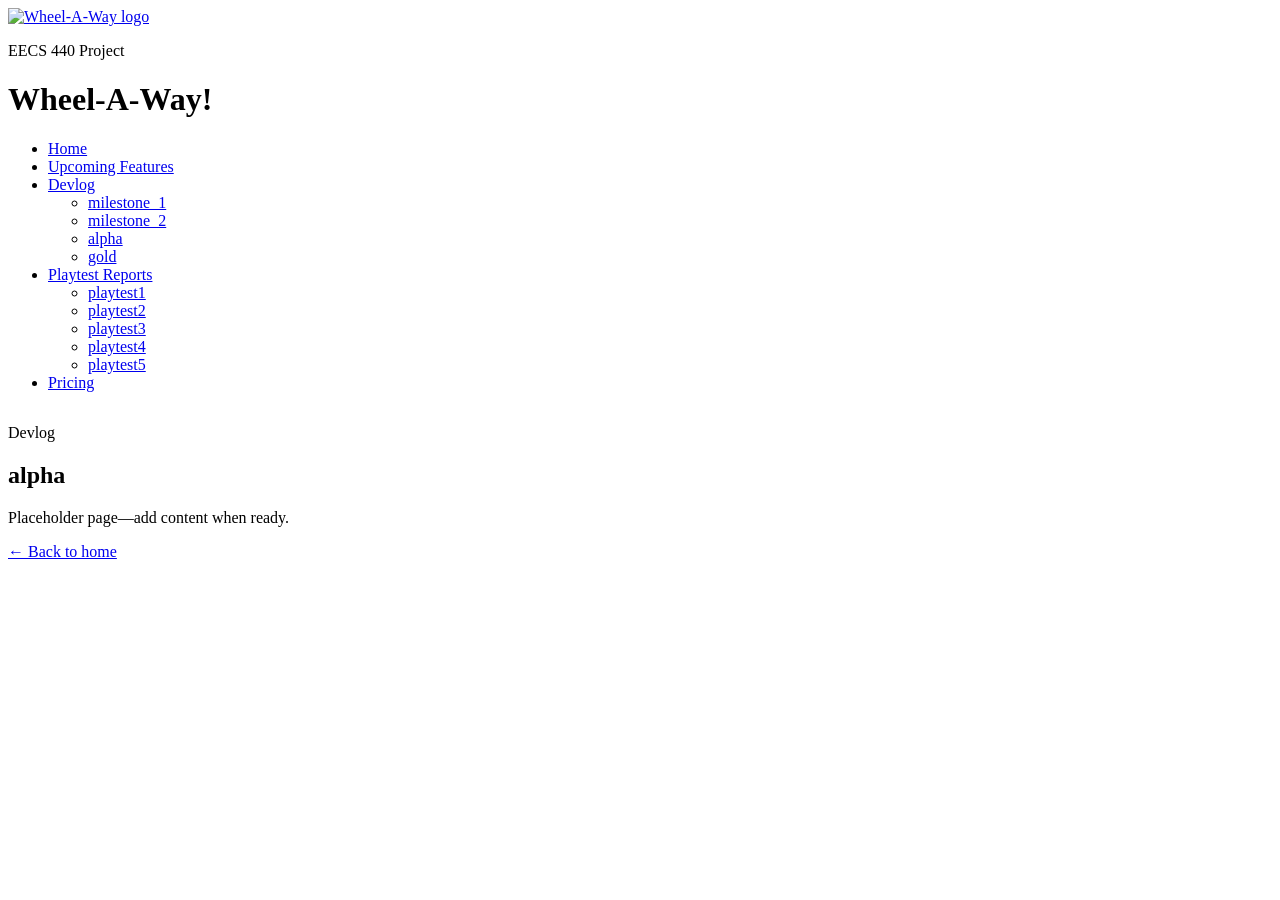
==== alpha.html @ 110aaa4e "small changes to nav bar" ====
<!DOCTYPE html>
<html lang="en">
  <head>
    <meta charset="UTF-8" />
    <meta name="viewport" content="width=device-width, initial-scale=1.0" />
    <title>alpha | Wheel-A-Way!</title>
    <link rel="stylesheet" href="styles.css" />
    <link rel="preconnect" href="https://fonts.googleapis.com" />
    <link rel="preconnect" href="https://fonts.gstatic.com" crossorigin />
    <link
      href="https://fonts.googleapis.com/css2?family=Inter:wght@400;500;600;700;800&display=swap"
      rel="stylesheet"
    />
    <link rel="stylesheet" href="styles.css" />
  </head>

  <body>
    <div class="background-blur bg-1"></div>
    <div class="background-blur bg-2"></div>

    <header class="glass site-header">
      <div class="logo-wrap">
        <div class="brand-row">
          <a href="index.html">
            <img class="site-logo" src="assets/wheelie-transparent.png" alt="Wheel-A-Way logo" />
          </a>
          <div class="brand-text">
            <p class="eyebrow">EECS 440 Project</p>
            <h1>Wheel-A-Way!</h1>
          </div>
        </div>
      </div>
      <nav aria-label="Main navigation">
        <ul class="nav-list">
          <li><a href="index.html">Home</a></li>
          <li><a href="#upcoming-features">Upcoming Features</a></li>
          <li class="nav-item-dropdown">
            <a href="#devlog" aria-haspopup="true">Devlog</a>
            <ul class="dropdown-menu" aria-label="Devlog milestones">
              <li><a href="milestone_1.html">milestone_1</a></li>
              <li><a href="milestone_2.html">milestone_2</a></li>
              <li><a href="alpha.html">alpha</a></li>
              <li><a href="gold.html">gold</a></li>
            </ul>
          </li>
          <li class="nav-item-dropdown">
            <a href="#playtest-reports" aria-haspopup="true">Playtest Reports</a>
            <ul class="dropdown-menu" aria-label="Playtest report pages">
              <li><a href="playtest1.html">playtest1</a></li>
              <li><a href="playtest2.html">playtest2</a></li>
              <li><a href="playtest3.html">playtest3</a></li>
              <li><a href="playtest4.html">playtest4</a></li>
              <li><a href="playtest5.html">playtest5</a></li>
            </ul>
          </li>
          <li><a href="pricing.html">Pricing</a></li>
        </ul>
      </nav>
    </header>

    <main class="layout" style="margin-top: 2rem">
      <section class="glass section">
        <p class="eyebrow">Devlog</p>
        <h1>alpha</h1>
        <p class="section-intro">Placeholder page—add content when ready.</p>
        <p><a href="index.html#devlog">← Back to home</a></p>
      </section>
    </main>
  </body>
</html>
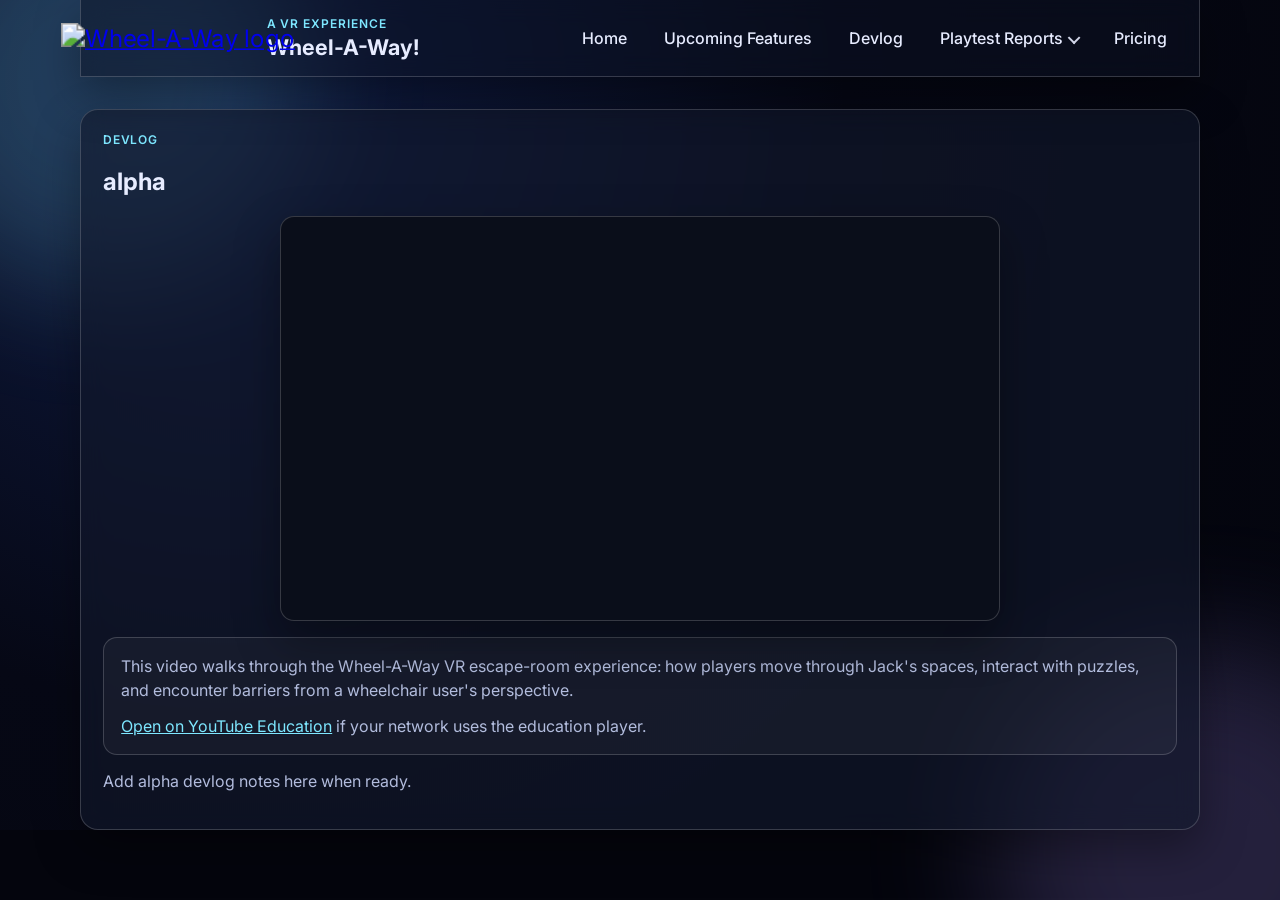
==== commit baeae090: "Big changes all around Updated website to have pretty good information.  Remaining ToDo:  New Screen" ====
--- a/alpha.html
+++ b/alpha.html
@@ -8,7 +8,7 @@
     <link rel="preconnect" href="https://fonts.googleapis.com" />
     <link rel="preconnect" href="https://fonts.gstatic.com" crossorigin />
     <link
-      href="https://fonts.googleapis.com/css2?family=Inter:wght@400;500;600;700;800&display=swap"
+      href="https://fonts.googleapis.com/css2?family=Damion&family=Inter:wght@400;500;600;700;800&display=swap"
       rel="stylesheet"
     />
     <link rel="stylesheet" href="styles.css" />
@@ -25,7 +25,7 @@
             <img class="site-logo" src="assets/wheelie-transparent.png" alt="Wheel-A-Way logo" />
           </a>
           <div class="brand-text">
-            <p class="eyebrow">EECS 440 Project</p>
+            <p class="eyebrow">A VR Experience</p>
             <h1>Wheel-A-Way!</h1>
           </div>
         </div>
@@ -33,24 +33,16 @@
       <nav aria-label="Main navigation">
         <ul class="nav-list">
           <li><a href="index.html">Home</a></li>
-          <li><a href="#upcoming-features">Upcoming Features</a></li>
+          <li><a href="upcoming_features.html">Upcoming Features</a></li>
+          <li><a href="devlog.html">Devlog</a></li>
           <li class="nav-item-dropdown">
-            <a href="#devlog" aria-haspopup="true">Devlog</a>
-            <ul class="dropdown-menu" aria-label="Devlog milestones">
-              <li><a href="milestone_1.html">milestone_1</a></li>
-              <li><a href="milestone_2.html">milestone_2</a></li>
-              <li><a href="alpha.html">alpha</a></li>
-              <li><a href="gold.html">gold</a></li>
-            </ul>
-          </li>
-          <li class="nav-item-dropdown">
-            <a href="#playtest-reports" aria-haspopup="true">Playtest Reports</a>
+            <a href="playtest1.html" aria-haspopup="true">Playtest Reports</a>
             <ul class="dropdown-menu" aria-label="Playtest report pages">
               <li><a href="playtest1.html">playtest1</a></li>
               <li><a href="playtest2.html">playtest2</a></li>
-              <li><a href="playtest3.html">playtest3</a></li>
+              <!-- <li><a href="playtest3.html">playtest3</a></li>
               <li><a href="playtest4.html">playtest4</a></li>
-              <li><a href="playtest5.html">playtest5</a></li>
+              <li><a href="playtest5.html">playtest5</a></li> -->
             </ul>
           </li>
           <li><a href="pricing.html">Pricing</a></li>
@@ -62,8 +54,24 @@
       <section class="glass section">
         <p class="eyebrow">Devlog</p>
         <h1>alpha</h1>
-        <p class="section-intro">Placeholder page—add content when ready.</p>
-        <p><a href="index.html#devlog">← Back to home</a></p>
+        <div class="video-embed-wrap">
+          <iframe
+            title="Wheel-A-Way project video"
+            src="https://www.youtube.com/embed/TqfIcUCK7Ow"
+            allow="accelerometer; autoplay; clipboard-write; encrypted-media; gyroscope; picture-in-picture; web-share"
+            allowfullscreen
+          ></iframe>
+        </div>
+        <div class="video-description">
+          <p>
+            This video walks through the Wheel-A-Way VR escape-room experience: how players move through Jack's spaces, interact with puzzles, and encounter barriers from a
+            wheelchair user's perspective.
+          </p>
+          <p>
+            <a href="https://www.youtubeeducation.com/watch?v=TqfIcUCK7Ow">Open on YouTube Education</a> if your network uses the education player.
+          </p>
+        </div>
+        <p class="section-intro" style="margin-top: 1rem">Add alpha devlog notes here when ready.</p>
       </section>
     </main>
   </body>
--- a/styles.css
+++ b/styles.css
@@ -0,0 +1,1234 @@
+.damion-regular {
+  font-family: "Damion", cursive;
+  font-weight: 400;
+  font-style: normal;
+}
+
+/* Matches .eyebrow / "A VR Experience" accent */
+.title-accent-way {
+  color: var(--accent);
+}
+
+:root {
+  --bg: #060815;
+  --panel: rgba(18, 25, 45, 0.62);
+  --panel-border: rgba(255, 255, 255, 0.18);
+  --text: #e7ecff;
+  --muted: #b2bcdd;
+  --accent: #7ee7ff;
+  --accent-2: #a78bfa;
+  --shadow: 0 18px 45px rgba(0, 0, 0, 0.35);
+}
+
+
+* {
+  box-sizing: border-box;
+}
+
+html,
+body {
+  margin: 0;
+  min-height: 100%;
+  background-color: #04050d;
+}
+
+html {
+  scrollbar-width: none;
+  -ms-overflow-style: none;
+}
+
+html::-webkit-scrollbar,
+body::-webkit-scrollbar {
+  width: 0;
+  height: 0;
+  display: none;
+}
+
+body {
+  position: relative;
+  font-family: "Inter", sans-serif;
+  color: var(--text);
+  background: radial-gradient(circle at 18% 12%, #101d46 0%, #060815 48%, #04050d 100%);
+  overflow-x: hidden;
+}
+
+main a {
+  color: var(--accent);
+}
+
+.background-blur {
+  position: fixed;
+  width: 26rem;
+  height: 26rem;
+  border-radius: 50%;
+  filter: blur(60px);
+  z-index: 0;
+  pointer-events: none;
+}
+
+.bg-1 {
+  background: rgba(126, 231, 255, 0.18);
+  top: -8rem;
+  left: -7rem;
+}
+
+.bg-2 {
+  background: rgba(167, 139, 250, 0.2);
+  bottom: -10rem;
+  right: -8rem;
+}
+
+.layout,
+.site-header,
+.site-footer {
+  position: relative;
+  z-index: 1;
+}
+
+.layout {
+  width: min(1120px, 92vw);
+  margin: 0 auto 4rem;
+  display: grid;
+  gap: 1.2rem;
+}
+
+.glass {
+  background: var(--panel);
+  border: 1px solid var(--panel-border);
+  backdrop-filter: blur(12px);
+  -webkit-backdrop-filter: blur(12px);
+  border-radius: 18px;
+  box-shadow: var(--shadow);
+}
+
+.site-header {
+  width: min(1120px, 92vw);
+  margin: 0 auto;
+  padding: 1rem 1.2rem;
+  display: flex;
+  justify-content: space-between;
+  align-items: center;
+  gap: 1rem;
+  position: sticky;
+  top: 0;
+  z-index: 10;
+  border-top: 0;
+  border-top-left-radius: 0;
+  border-top-right-radius: 0;
+  border-bottom-left-radius: 0;
+  border-bottom-right-radius: 0;
+  background: rgba(12, 18, 36, 0.52);
+}
+
+.logo-wrap h1 {
+  margin: 0.2rem 0 0;
+  font-size: clamp(0.95rem, 1.85vw, 1.35rem);
+}
+
+.brand-row {
+  display: flex;
+  align-items: center;
+  gap: 0.65rem;
+}
+
+.site-logo {
+  width: 86px;
+  height: 86px;
+  padding: 0;
+  object-fit: contain;
+  background: transparent;
+  /* border-radius: 50%;
+  border: 3px solid #ffffff; /* This creates a white ring */
+  /*box-shadow: 0 8px 20px rgba(0, 0, 0, 0.22); */
+  flex-shrink: 0;
+  transform: scale(1.5);
+  transform-origin: center;
+}
+
+.eyebrow {
+  margin: 0;
+  letter-spacing: 0.08em;
+  text-transform: uppercase;
+  color: var(--accent);
+  font-weight: 600;
+  font-size: 0.75rem;
+}
+
+.nav-list {
+  list-style: none;
+  margin: 0;
+  padding: 0;
+  display: flex;
+  flex-wrap: wrap;
+  gap: 0.75rem;
+}
+
+.nav-list a {
+  display: inline-block;
+  text-decoration: none;
+  color: var(--text);
+  font-weight: 500;
+  padding: 0.4rem 0.72rem;
+  border-radius: 999px;
+  border: 1px solid transparent;
+}
+
+.nav-list a:hover {
+  border-color: var(--panel-border);
+  background: rgba(255, 255, 255, 0.08);
+}
+
+.nav-item-dropdown {
+  position: relative;
+}
+
+.nav-item-dropdown > a {
+  display: inline-flex;
+  align-items: center;
+  gap: 0.35rem;
+}
+
+.nav-item-dropdown > a::after {
+  content: "";
+  width: 0.42rem;
+  height: 0.42rem;
+  border-right: 2px solid currentColor;
+  border-bottom: 2px solid currentColor;
+  transform: rotate(45deg) translateY(-1px);
+  opacity: 0.9;
+  transition: transform 0.18s ease;
+}
+
+.dropdown-menu {
+  list-style: none;
+  margin: 0;
+  padding: 0.38rem;
+  position: absolute;
+  left: 0;
+  top: calc(100% + 0.28rem);
+  min-width: 170px;
+  border-radius: 12px;
+  border: 1px solid var(--panel-border);
+  background: rgba(10, 15, 32, 0.9);
+  backdrop-filter: blur(10px);
+  -webkit-backdrop-filter: blur(10px);
+  box-shadow: 0 14px 34px rgba(0, 0, 0, 0.4);
+  opacity: 0;
+  transform: translateY(6px);
+  pointer-events: none;
+  transition: opacity 0.16s ease, transform 0.16s ease;
+  z-index: 30;
+}
+
+.dropdown-menu a {
+  display: block;
+  padding: 0.42rem 0.56rem;
+  border-radius: 8px;
+  color: #dce5ff;
+  text-decoration: none;
+  font-size: 0.9rem;
+  font-weight: 500;
+}
+
+.dropdown-menu a:hover {
+  background: rgba(255, 255, 255, 0.08);
+  border-color: transparent;
+}
+
+.nav-item-dropdown:hover .dropdown-menu,
+.nav-item-dropdown:focus-within .dropdown-menu {
+  opacity: 1;
+  transform: translateY(0);
+  pointer-events: auto;
+}
+
+.nav-item-dropdown:hover > a::after,
+.nav-item-dropdown:focus-within > a::after {
+  transform: rotate(225deg) translateY(-1px);
+}
+
+/* This fills the gap between the nav item and the dropdown */
+.dropdown-menu::before {
+  content: "";
+  position: absolute;
+  top: -0.32rem; /* Slightly larger than your 0.28rem gap to ensure overlap */
+  left: 0;
+  width: 100%;
+  height: 0.32rem;
+  background: transparent; /* It's invisible but "catchable" by the mouse */
+}
+
+.section {
+  padding: 1.35rem;
+}
+
+.shots-section {
+  margin-top: 1.5rem;
+  margin-bottom: 4.75rem;
+  padding: 0;
+}
+
+.shots-section > h2 {
+  text-align: center;
+  padding: 0 min(1.35rem, 4vw);
+  margin-bottom: 0.85rem;
+}
+
+.devlog-section .section-intro {
+  margin-bottom: 0.25rem;
+}
+
+.timeline-wrap {
+  position: relative;
+  margin-top: 1.75rem;
+  padding: 0.25rem 0 0.5rem;
+}
+
+.timeline-wrap::before {
+  content: "";
+  position: absolute;
+  left: 50%;
+  top: 0;
+  bottom: 0;
+  width: 2px;
+  transform: translateX(-50%);
+  background: linear-gradient(
+    180deg,
+    rgba(126, 231, 255, 0.15),
+    rgba(167, 139, 250, 0.45),
+    rgba(126, 231, 255, 0.15)
+  );
+  border-radius: 999px;
+  pointer-events: none;
+}
+
+.timeline {
+  list-style: none;
+  margin: 0;
+  padding: 0;
+  display: flex;
+  flex-direction: column;
+  gap: 2.75rem;
+}
+
+.timeline-item {
+  position: relative;
+  display: block;
+  opacity: 0;
+  transform: translateY(40px);
+  transition: opacity 1s ease, transform 1s ease;
+}
+
+.timeline-item.is-visible {
+  opacity: 1;
+  transform: translateY(0);
+}
+
+.timeline-dot {
+  position: absolute;
+  left: 50%;
+  top: 50%;
+  width: 14px;
+  height: 14px;
+  border-radius: 50%;
+  transform: translate(-50%, -50%);
+  background: radial-gradient(circle at 30% 30%, #e8f7ff, var(--accent));
+  box-shadow: 0 0 0 4px rgba(6, 8, 21, 0.65);
+  z-index: 3;
+  pointer-events: none;
+}
+
+.timeline-row {
+  --timeline-card-w: 300px;
+  --timeline-thumb-h: 158px;
+  position: relative;
+  z-index: 0;
+  display: grid;
+  grid-template-columns: 1fr min(2.75rem, 7vw) 1fr;
+  grid-template-rows: auto;
+  align-items: center;
+  column-gap: 0;
+  width: 100%;
+  max-width: 100%;
+  box-sizing: border-box;
+  text-decoration: none;
+  color: inherit;
+  border-radius: 6px;
+}
+
+.timeline-row:hover .timeline-card {
+  transform: translateY(-3px);
+  border-color: rgba(126, 231, 255, 0.45);
+  box-shadow: 0 16px 40px rgba(0, 0, 0, 0.35);
+}
+
+.timeline-row:focus-visible {
+  outline: 2px solid var(--accent);
+  outline-offset: 4px;
+}
+
+.timeline-card {
+  grid-column: 1;
+  grid-row: 1;
+  justify-self: end;
+  width: fit-content;
+  max-width: min(var(--timeline-card-w), 40vw);
+  padding: 0.55rem 0.6rem;
+  border-radius: 14px;
+  transition: transform 0.22s ease, border-color 0.22s ease, box-shadow 0.22s ease;
+}
+
+/* Image left, text right (toward center line) */
+.timeline-item--media-left .timeline-card {
+  grid-column: 1;
+  justify-self: end;
+}
+
+.timeline-item--media-left .timeline-meta {
+  grid-column: 3;
+  justify-self: start;
+  text-align: left;
+  align-items: flex-start;
+}
+
+/* Text left, image right */
+.timeline-item--media-right .timeline-card {
+  grid-column: 3;
+  justify-self: start;
+}
+
+.timeline-item--media-right .timeline-meta {
+  grid-column: 1;
+  justify-self: end;
+  text-align: right;
+  align-items: flex-end;
+}
+
+.timeline-thumb {
+  width: var(--timeline-card-w);
+  max-width: 100%;
+  height: var(--timeline-thumb-h);
+  min-height: var(--timeline-thumb-h);
+  max-height: var(--timeline-thumb-h);
+  border-radius: 10px;
+  display: grid;
+  place-items: center;
+  border: 1px solid var(--panel-border);
+  background: linear-gradient(135deg, rgba(126, 231, 255, 0.14), rgba(167, 139, 250, 0.1));
+  color: #d3ddff;
+  font-weight: 600;
+  font-size: 0.9rem;
+  overflow: hidden;
+}
+
+.timeline-thumb img {
+  width: 100%;
+  height: 100%;
+  object-fit: cover;
+  display: block;
+}
+
+.timeline-meta {
+  grid-column: 3;
+  grid-row: 1;
+  justify-self: start;
+  align-self: center;
+  height: auto;
+  min-height: 0;
+  display: flex;
+  flex-direction: column;
+  justify-content: center;
+  gap: 0.25rem;
+  width: min(260px, 100%);
+  max-width: min(280px, 44vw);
+  text-align: left;
+  align-items: flex-start;
+  padding: 0.15rem 0;
+  background: none;
+  border: none;
+  box-shadow: none;
+}
+
+.timeline-name {
+  display: block;
+  width: 100%;
+  font-weight: 700;
+  font-size: 1.02rem;
+  letter-spacing: 0.02em;
+  line-height: 1.2;
+  color: var(--text);
+}
+
+.timeline-date {
+  display: block;
+  width: 100%;
+  font-size: 0.72rem;
+  font-weight: 400;
+  font-style: italic;
+  color: var(--muted);
+  line-height: 1.25;
+}
+
+.section h2 {
+  margin: 0 0 0.65rem;
+  font-size: clamp(1.2rem, 2.8vw, 1.8rem);
+}
+
+.section-intro {
+  margin-top: 0;
+  color: var(--muted);
+}
+
+.hero {
+  padding: 0;
+  display: grid;
+  gap: 1rem;
+  margin-top: -1px;
+}
+
+.hero-banner {
+  position: relative;
+  width: 100%;
+  min-height: clamp(260px, 45vw, 520px);
+  border-radius: 0 0 20px 20px;
+  overflow: hidden;
+  border: 1px solid rgba(255, 255, 255, 0.2);
+  border-top: 0;
+  background-image: url("assets/hero-main.png");
+  background-position: center calc(50% + var(--hero-parallax-y, 0px));
+  background-size: cover;
+  background-repeat: no-repeat;
+  box-shadow:
+    0 18px 34px rgba(0, 0, 0, 0.42),
+    0 6px 0 rgba(255, 255, 255, 0.08) inset;
+  transform: translateZ(0);
+}
+
+.hero-overlay {
+  position: absolute;
+  inset: 0;
+  background: linear-gradient(
+    180deg,
+    rgba(0, 0, 0, 0.18) 0%,
+    rgba(0, 0, 0, 0.42) 70%,
+    rgba(0, 0, 0, 0.56) 100%
+  );
+}
+
+.hero-banner-text {
+  position: absolute;
+  left: 50%;
+  top: 50%;
+  transform: translate(-50%, -50%);
+  z-index: 1;
+  text-align: center;
+  max-width: min(92vw, 36rem);
+  padding: 0 0.75rem;
+}
+
+.hero-banner h2 {
+  margin: 0;
+  color: #ffffff;
+  font-size: clamp(1.65rem, 6.5vw, 4.5rem);
+  font-family: "Damion", cursive;
+  font-weight: 400;
+  font-style: normal;
+  letter-spacing: 0.02em;
+  line-height: 1.05;
+  text-shadow: 0 10px 28px rgba(0, 0, 0, 0.55);
+}
+
+.hero-banner-tagline {
+  margin: 0.55rem 0 0;
+  font-size: clamp(0.78rem, 1.85vw, 1.05rem);
+  font-style: italic;
+  font-weight: 400;
+  line-height: 1.4;
+  color: rgba(255, 255, 255, 0.9);
+  text-shadow: 0 6px 18px rgba(0, 0, 0, 0.45);
+}
+
+.hero-description {
+  padding: 1.15rem 1.2rem;
+}
+
+.hero-description p {
+  margin: 0.5rem 0 0;
+  color: var(--muted);
+}
+
+.hero-tagline {
+  margin: 0.45rem 0 0;
+  font-size: clamp(1.05rem, 2.25vw, 1.4rem);
+  line-height: 1.35;
+  color: #eef3ff;
+}
+
+.pillars-grid {
+  margin-top: 0.7rem;
+  display: grid;
+  grid-template-columns: repeat(3, minmax(0, 1fr));
+  gap: 0.8rem;
+}
+
+.pillar-card {
+  border: 1px solid var(--panel-border);
+  border-radius: 12px;
+  background: rgba(255, 255, 255, 0.04);
+  padding: 0.9rem;
+}
+
+.pillar-card h3 {
+  margin: 0 0 0.45rem;
+}
+
+.pillar-card p {
+  margin: 0;
+  color: var(--muted);
+}
+
+.p3-criteria-section .section-intro {
+  margin-bottom: 0.25rem;
+}
+
+.p3-criteria-grid {
+  display: grid;
+  grid-template-columns: repeat(6, minmax(0, 1fr));
+  gap: 0.85rem;
+  margin-top: 0.85rem;
+  align-items: stretch;
+}
+
+.p3-criteria-card {
+  grid-column: span 2;
+  display: flex;
+  flex-direction: column;
+  border: 1px solid var(--panel-border);
+  border-radius: 14px;
+  background: rgba(255, 255, 255, 0.04);
+  overflow: hidden;
+  min-height: 0;
+}
+
+.p3-criteria-card:nth-child(4) {
+  grid-column: 2 / span 2;
+}
+
+.p3-criteria-card:nth-child(5) {
+  grid-column: 4 / span 2;
+}
+
+.p3-criteria-media {
+  aspect-ratio: 16 / 10;
+  flex-shrink: 0;
+  border-bottom: 1px solid var(--panel-border);
+  background: rgba(6, 8, 21, 0.45);
+  overflow: hidden;
+}
+
+.p3-criteria-media img {
+  width: 100%;
+  height: 100%;
+  object-fit: cover;
+  display: block;
+}
+
+.p3-criteria-card h3 {
+  margin: 0.75rem 0.85rem 0;
+  font-size: 1.02rem;
+  line-height: 1.25;
+}
+
+.p3-criteria-card p {
+  margin: 0.45rem 0.85rem 0.9rem;
+  flex: 1;
+  color: var(--muted);
+  font-size: 0.9rem;
+  line-height: 1.5;
+}
+
+.p3-criteria-card.reveal-slide {
+  opacity: 0;
+  transform: translateY(32px);
+  transition:
+    opacity 0.85s ease,
+    transform 0.85s ease;
+}
+
+.p3-criteria-card.reveal-slide.is-visible {
+  opacity: 1;
+  transform: translateY(0);
+}
+
+.p3-criteria-card.reveal-slide:nth-child(1) {
+  transition-delay: 0s;
+}
+.p3-criteria-card.reveal-slide:nth-child(2) {
+  transition-delay: 0.07s;
+}
+.p3-criteria-card.reveal-slide:nth-child(3) {
+  transition-delay: 0.14s;
+}
+.p3-criteria-card.reveal-slide:nth-child(4) {
+  transition-delay: 0.1s;
+}
+.p3-criteria-card.reveal-slide:nth-child(5) {
+  transition-delay: 0.17s;
+}
+
+.mission-section p {
+  margin: 0.35rem 0 0;
+}
+
+.hero-tags {
+  display: flex;
+  flex-wrap: wrap;
+  gap: 0.6rem;
+  margin-top: 1rem;
+}
+
+.hero-tags span {
+  font-size: 0.84rem;
+  padding: 0.35rem 0.65rem;
+  border-radius: 999px;
+  border: 1px solid var(--panel-border);
+  background: rgba(255, 255, 255, 0.06);
+}
+
+.shot-placeholder {
+  border-radius: 14px;
+  min-height: 170px;
+  display: grid;
+  place-items: center;
+  border: 1px solid var(--panel-border);
+  background: linear-gradient(135deg, rgba(126, 231, 255, 0.16), rgba(167, 139, 250, 0.12));
+  color: #d3ddff;
+  font-weight: 600;
+  overflow: hidden;
+}
+
+.shot-placeholder img {
+  width: 100%;
+  height: 100%;
+  object-fit: cover;
+  display: block;
+}
+
+.story-scroll {
+  position: relative;
+  margin-top: 0.6rem;
+}
+
+.story-spacer {
+  height: 120vh;
+}
+
+.story-sticky {
+  position: sticky;
+  top: calc(50vh - 245px);
+}
+
+.stack-stage {
+  width: min(760px, 88vw);
+  height: 460px;
+  margin: 0 auto;
+  position: relative;
+  overflow: visible;
+}
+
+.stack-card {
+  position: absolute;
+  inset: 0;
+  padding: 1rem;
+  display: grid;
+  gap: 0.6rem;
+  will-change: transform;
+  transition: none;
+  box-shadow: none;
+}
+
+.stack-card h3 {
+  margin: 0.85rem 0 0;
+  line-height: 1.25;
+}
+
+.stack-card p {
+  margin: 1rem 0 0;
+  line-height: 1.5;
+  color: var(--muted);
+}
+
+.stack-card[data-stack-index="0"] {
+  z-index: 4;
+}
+.stack-card[data-stack-index="1"] {
+  z-index: 3;
+}
+.stack-card[data-stack-index="2"] {
+  z-index: 2;
+}
+.stack-card[data-stack-index="3"] {
+  z-index: 1;
+}
+
+.list {
+  margin: 0;
+  padding-left: 1.2rem;
+  display: grid;
+  gap: 0.5rem;
+}
+
+.entry-list {
+  display: grid;
+  gap: 0.8rem;
+}
+
+.entry {
+  padding: 0.85rem 1rem;
+  border-radius: 12px;
+  border: 1px solid var(--panel-border);
+  background: rgba(255, 255, 255, 0.04);
+}
+
+.entry h3 {
+  margin: 0 0 0.4rem;
+  font-size: 1rem;
+}
+
+.entry p {
+  margin: 0;
+  color: var(--muted);
+}
+
+.playtest-report .q {
+  margin-top: 1.15rem;
+  margin-bottom: 0.4rem;
+}
+
+.playtest-report .section-intro + .q {
+  margin-top: 0.85rem;
+}
+
+.playtest-report h2 {
+  margin: 1.65rem 0 0.55rem;
+  font-size: clamp(1.05rem, 2.2vw, 1.35rem);
+}
+
+.playtest-report > p:not(.q):not(.eyebrow):not(.section-intro) {
+  margin: 0 0 0.65rem;
+  color: var(--muted);
+  line-height: 1.55;
+}
+
+.contact-form {
+  margin-top: 0.85rem;
+  display: grid;
+  gap: 0.85rem;
+  max-width: 32rem;
+}
+
+.contact-form label {
+  display: grid;
+  gap: 0.35rem;
+  font-weight: 500;
+  font-size: 0.9rem;
+}
+
+.contact-form input,
+.contact-form textarea {
+  font: inherit;
+  color: var(--text);
+  padding: 0.55rem 0.7rem;
+  border-radius: 10px;
+  border: 1px solid var(--panel-border);
+  background: rgba(255, 255, 255, 0.06);
+}
+
+.contact-form input:focus,
+.contact-form textarea:focus {
+  outline: 2px solid rgba(126, 231, 255, 0.45);
+  outline-offset: 2px;
+}
+
+.contact-form textarea {
+  min-height: 7rem;
+  resize: vertical;
+}
+
+.contact-form button {
+  justify-self: start;
+  font: inherit;
+  font-weight: 600;
+  cursor: pointer;
+  padding: 0.55rem 1.25rem;
+  border-radius: 999px;
+  border: 1px solid rgba(126, 231, 255, 0.55);
+  background: var(--accent);
+  color: #060815;
+}
+
+.contact-form button:hover {
+  filter: brightness(1.06);
+  transform: translateY(-2px);
+  box-shadow: 0 14px 34px rgba(0, 0, 0, 0.32);
+}
+
+.pricing-cta-section {
+  text-align: center;
+}
+
+.pricing-cta-section .section-intro {
+  max-width: 36rem;
+  margin-left: auto;
+  margin-right: auto;
+}
+
+.pricing-cta-actions {
+  margin: 1.1rem 0 0;
+}
+
+.btn-pill-accent {
+  display: inline-flex;
+  align-items: center;
+  justify-content: center;
+  padding: 0.62rem 1.65rem;
+  border-radius: 999px;
+  border: 1px solid rgba(126, 231, 255, 0.55);
+  background: var(--accent);
+  color: #060815;
+  font-family: inherit;
+  font-weight: 700;
+  font-size: 0.92rem;
+  letter-spacing: 0.04em;
+  text-transform: uppercase;
+  text-decoration: none;
+  box-shadow: 0 10px 28px rgba(0, 0, 0, 0.28);
+  transition: transform 0.18s ease, filter 0.18s ease, box-shadow 0.18s ease;
+}
+
+.btn-pill-accent:hover {
+  filter: brightness(1.06);
+  transform: translateY(-2px);
+  box-shadow: 0 14px 34px rgba(0, 0, 0, 0.32);
+}
+
+.btn-pill-accent:focus-visible {
+  outline: 2px solid var(--accent);
+  outline-offset: 3px;
+}
+
+.pricing-grid {
+  margin-top: 1rem;
+  display: grid;
+  grid-template-columns: repeat(2, minmax(0, 1fr));
+  gap: 1rem;
+  align-items: stretch;
+}
+
+.pricing-card {
+  border: 1px solid var(--panel-border);
+  border-radius: 14px;
+  background: rgba(255, 255, 255, 0.04);
+  padding: 1.15rem 1.2rem;
+  display: flex;
+  flex-direction: column;
+  gap: 0.65rem;
+}
+
+.pricing-card h2 {
+  margin: 0;
+  font-size: 1.35rem;
+}
+
+.pricing-card .price {
+  margin: 0;
+  font-size: 1.5rem;
+  font-weight: 800;
+  color: var(--accent);
+  letter-spacing: 0.02em;
+}
+
+.pricing-card .price-note {
+  margin: 0;
+  font-size: 0.88rem;
+  color: var(--muted);
+}
+
+.pricing-card .price-period {
+  font-size: 0.55em;
+  font-weight: 600;
+  color: var(--muted);
+  letter-spacing: 0;
+}
+
+.team-grid {
+  margin-top: 1rem;
+  display: grid;
+  grid-template-columns: repeat(3, minmax(0, 1fr));
+  gap: 1rem;
+  align-items: stretch;
+}
+
+.team-card {
+  border: 1px solid var(--panel-border);
+  border-radius: 14px;
+  background: rgba(255, 255, 255, 0.04);
+  padding: 1rem;
+  display: flex;
+  flex-direction: column;
+  gap: 0.75rem;
+}
+
+.team-photo {
+  aspect-ratio: 1;
+  max-height: 220px;
+  margin: 0 auto;
+  width: 100%;
+  border-radius: 12px;
+  overflow: hidden;
+  border: 1px solid var(--panel-border);
+  background: linear-gradient(135deg, rgba(126, 231, 255, 0.12), rgba(167, 139, 250, 0.08));
+}
+
+.team-photo img {
+  width: 100%;
+  height: 100%;
+  object-fit: cover;
+  display: block;
+}
+
+.team-name {
+  margin: 0;
+  font-weight: 700;
+  font-size: 1.05rem;
+  text-align: center;
+  letter-spacing: 0.02em;
+}
+
+.team-bio {
+  margin: 0;
+  flex: 1;
+  min-height: 4.5rem;
+  padding: 0.8rem 0.85rem;
+  border-radius: 10px;
+  border: 1px solid var(--panel-border);
+  background: rgba(6, 8, 21, 0.35);
+  color: var(--muted);
+  font-size: 0.92rem;
+  line-height: 1.5;
+}
+
+.pricing-card .list {
+  margin: 0.35rem 0 0;
+  flex: 1;
+}
+
+.video-embed-wrap {
+  position: relative;
+  width: 100%;
+  max-width: min(720px, 100%);
+  margin: 1rem auto 0;
+  aspect-ratio: 16 / 9;
+  border-radius: 14px;
+  overflow: hidden;
+  border: 1px solid var(--panel-border);
+  background: #0a0e1a;
+  box-shadow: var(--shadow);
+}
+
+.video-embed-wrap iframe {
+  position: absolute;
+  inset: 0;
+  width: 100%;
+  height: 100%;
+  border: 0;
+}
+
+.video-description {
+  margin-top: 1rem;
+  padding: 1rem 1.1rem;
+  border-radius: 14px;
+  border: 1px solid var(--panel-border);
+  background: rgba(255, 255, 255, 0.04);
+}
+
+.video-description p {
+  margin: 0;
+  color: var(--muted);
+  line-height: 1.55;
+}
+
+.video-description p + p {
+  margin-top: 0.65rem;
+}
+
+.site-footer {
+  width: min(1120px, 92vw);
+  margin: 0 auto 1.4rem;
+  text-align: center;
+  color: #b9c4e7;
+  font-size: 0.9rem;
+}
+
+@media (max-width: 860px) {
+  .site-header {
+    flex-direction: column;
+    align-items: flex-start;
+    top: 0;
+  }
+
+  .dropdown-menu {
+    position: static;
+    margin-top: 0.35rem;
+    transform: none;
+    opacity: 1;
+    pointer-events: auto;
+    display: none;
+  }
+
+  .nav-item-dropdown:hover .dropdown-menu,
+  .nav-item-dropdown:focus-within .dropdown-menu {
+    display: block;
+  }
+
+  .hero {
+    gap: 0.85rem;
+  }
+
+  .brand-row {
+    align-items: center;
+  }
+
+  .site-logo {
+    width: 76px;
+    height: 76px;
+    padding: 0;
+    transform: scale(1.1);
+  }
+
+  .hero-banner {
+    min-height: clamp(220px, 56vw, 380px);
+  }
+
+  .pillars-grid {
+    grid-template-columns: 1fr;
+  }
+
+  .pricing-grid {
+    grid-template-columns: 1fr;
+  }
+
+  .team-grid {
+    grid-template-columns: 1fr;
+  }
+
+  .shots-section {
+    margin-bottom: 3.25rem;
+  }
+
+  .story-sticky {
+    top: calc(50vh - 215px);
+  }
+
+  .story-spacer {
+    height: 112vh;
+  }
+
+  .stack-stage {
+    width: min(680px, 90vw);
+    height: 420px;
+  }
+
+  .shot-placeholder {
+    min-height: 150px;
+  }
+
+  .timeline-wrap::before {
+    left: 14px;
+    transform: none;
+  }
+
+  .timeline-dot {
+    left: 14px;
+    transform: translate(-50%, -50%);
+  }
+
+  .timeline-item {
+    padding-left: 2.6rem;
+  }
+
+  .timeline-row {
+    grid-template-columns: 1fr;
+    grid-template-rows: auto auto;
+    row-gap: 0.65rem;
+    width: 100%;
+    max-width: min(var(--timeline-card-w), 100%);
+    margin: 0;
+    justify-self: stretch;
+  }
+
+  .timeline-item--media-left .timeline-card {
+    grid-column: 1;
+    grid-row: 1;
+    justify-self: stretch;
+    max-width: 100%;
+    width: 100%;
+  }
+
+  .timeline-item--media-left .timeline-meta {
+    grid-column: 1;
+    grid-row: 2;
+    max-width: 100%;
+    width: 100%;
+    padding-left: 0;
+    text-align: left;
+    align-items: flex-start;
+  }
+
+  .timeline-item--media-right .timeline-meta {
+    grid-column: 1;
+    grid-row: 1;
+    max-width: 100%;
+    width: 100%;
+    padding-left: 0;
+    text-align: left;
+    align-items: flex-start;
+  }
+
+  .timeline-item--media-right .timeline-card {
+    grid-column: 1;
+    grid-row: 2;
+    justify-self: stretch;
+    max-width: 100%;
+    width: 100%;
+  }
+
+  .timeline-thumb {
+    width: 100%;
+    max-width: 100%;
+  }
+
+  .p3-criteria-grid {
+    grid-template-columns: 1fr;
+  }
+
+  .p3-criteria-card,
+  .p3-criteria-card:nth-child(4),
+  .p3-criteria-card:nth-child(5) {
+    grid-column: 1 / -1;
+  }
+}
+
+@media (prefers-reduced-motion: reduce) {
+  .timeline-item {
+    opacity: 1;
+    transform: none;
+    transition: none;
+  }
+
+  .p3-criteria-card.reveal-slide {
+    opacity: 1;
+    transform: none;
+    transition: none;
+  }
+}
--- a/styles.css
+++ b/styles.css
@@ -0,0 +1,1234 @@
+.damion-regular {
+  font-family: "Damion", cursive;
+  font-weight: 400;
+  font-style: normal;
+}
+
+/* Matches .eyebrow / "A VR Experience" accent */
+.title-accent-way {
+  color: var(--accent);
+}
+
+:root {
+  --bg: #060815;
+  --panel: rgba(18, 25, 45, 0.62);
+  --panel-border: rgba(255, 255, 255, 0.18);
+  --text: #e7ecff;
+  --muted: #b2bcdd;
+  --accent: #7ee7ff;
+  --accent-2: #a78bfa;
+  --shadow: 0 18px 45px rgba(0, 0, 0, 0.35);
+}
+
+
+* {
+  box-sizing: border-box;
+}
+
+html,
+body {
+  margin: 0;
+  min-height: 100%;
+  background-color: #04050d;
+}
+
+html {
+  scrollbar-width: none;
+  -ms-overflow-style: none;
+}
+
+html::-webkit-scrollbar,
+body::-webkit-scrollbar {
+  width: 0;
+  height: 0;
+  display: none;
+}
+
+body {
+  position: relative;
+  font-family: "Inter", sans-serif;
+  color: var(--text);
+  background: radial-gradient(circle at 18% 12%, #101d46 0%, #060815 48%, #04050d 100%);
+  overflow-x: hidden;
+}
+
+main a {
+  color: var(--accent);
+}
+
+.background-blur {
+  position: fixed;
+  width: 26rem;
+  height: 26rem;
+  border-radius: 50%;
+  filter: blur(60px);
+  z-index: 0;
+  pointer-events: none;
+}
+
+.bg-1 {
+  background: rgba(126, 231, 255, 0.18);
+  top: -8rem;
+  left: -7rem;
+}
+
+.bg-2 {
+  background: rgba(167, 139, 250, 0.2);
+  bottom: -10rem;
+  right: -8rem;
+}
+
+.layout,
+.site-header,
+.site-footer {
+  position: relative;
+  z-index: 1;
+}
+
+.layout {
+  width: min(1120px, 92vw);
+  margin: 0 auto 4rem;
+  display: grid;
+  gap: 1.2rem;
+}
+
+.glass {
+  background: var(--panel);
+  border: 1px solid var(--panel-border);
+  backdrop-filter: blur(12px);
+  -webkit-backdrop-filter: blur(12px);
+  border-radius: 18px;
+  box-shadow: var(--shadow);
+}
+
+.site-header {
+  width: min(1120px, 92vw);
+  margin: 0 auto;
+  padding: 1rem 1.2rem;
+  display: flex;
+  justify-content: space-between;
+  align-items: center;
+  gap: 1rem;
+  position: sticky;
+  top: 0;
+  z-index: 10;
+  border-top: 0;
+  border-top-left-radius: 0;
+  border-top-right-radius: 0;
+  border-bottom-left-radius: 0;
+  border-bottom-right-radius: 0;
+  background: rgba(12, 18, 36, 0.52);
+}
+
+.logo-wrap h1 {
+  margin: 0.2rem 0 0;
+  font-size: clamp(0.95rem, 1.85vw, 1.35rem);
+}
+
+.brand-row {
+  display: flex;
+  align-items: center;
+  gap: 0.65rem;
+}
+
+.site-logo {
+  width: 86px;
+  height: 86px;
+  padding: 0;
+  object-fit: contain;
+  background: transparent;
+  /* border-radius: 50%;
+  border: 3px solid #ffffff; /* This creates a white ring */
+  /*box-shadow: 0 8px 20px rgba(0, 0, 0, 0.22); */
+  flex-shrink: 0;
+  transform: scale(1.5);
+  transform-origin: center;
+}
+
+.eyebrow {
+  margin: 0;
+  letter-spacing: 0.08em;
+  text-transform: uppercase;
+  color: var(--accent);
+  font-weight: 600;
+  font-size: 0.75rem;
+}
+
+.nav-list {
+  list-style: none;
+  margin: 0;
+  padding: 0;
+  display: flex;
+  flex-wrap: wrap;
+  gap: 0.75rem;
+}
+
+.nav-list a {
+  display: inline-block;
+  text-decoration: none;
+  color: var(--text);
+  font-weight: 500;
+  padding: 0.4rem 0.72rem;
+  border-radius: 999px;
+  border: 1px solid transparent;
+}
+
+.nav-list a:hover {
+  border-color: var(--panel-border);
+  background: rgba(255, 255, 255, 0.08);
+}
+
+.nav-item-dropdown {
+  position: relative;
+}
+
+.nav-item-dropdown > a {
+  display: inline-flex;
+  align-items: center;
+  gap: 0.35rem;
+}
+
+.nav-item-dropdown > a::after {
+  content: "";
+  width: 0.42rem;
+  height: 0.42rem;
+  border-right: 2px solid currentColor;
+  border-bottom: 2px solid currentColor;
+  transform: rotate(45deg) translateY(-1px);
+  opacity: 0.9;
+  transition: transform 0.18s ease;
+}
+
+.dropdown-menu {
+  list-style: none;
+  margin: 0;
+  padding: 0.38rem;
+  position: absolute;
+  left: 0;
+  top: calc(100% + 0.28rem);
+  min-width: 170px;
+  border-radius: 12px;
+  border: 1px solid var(--panel-border);
+  background: rgba(10, 15, 32, 0.9);
+  backdrop-filter: blur(10px);
+  -webkit-backdrop-filter: blur(10px);
+  box-shadow: 0 14px 34px rgba(0, 0, 0, 0.4);
+  opacity: 0;
+  transform: translateY(6px);
+  pointer-events: none;
+  transition: opacity 0.16s ease, transform 0.16s ease;
+  z-index: 30;
+}
+
+.dropdown-menu a {
+  display: block;
+  padding: 0.42rem 0.56rem;
+  border-radius: 8px;
+  color: #dce5ff;
+  text-decoration: none;
+  font-size: 0.9rem;
+  font-weight: 500;
+}
+
+.dropdown-menu a:hover {
+  background: rgba(255, 255, 255, 0.08);
+  border-color: transparent;
+}
+
+.nav-item-dropdown:hover .dropdown-menu,
+.nav-item-dropdown:focus-within .dropdown-menu {
+  opacity: 1;
+  transform: translateY(0);
+  pointer-events: auto;
+}
+
+.nav-item-dropdown:hover > a::after,
+.nav-item-dropdown:focus-within > a::after {
+  transform: rotate(225deg) translateY(-1px);
+}
+
+/* This fills the gap between the nav item and the dropdown */
+.dropdown-menu::before {
+  content: "";
+  position: absolute;
+  top: -0.32rem; /* Slightly larger than your 0.28rem gap to ensure overlap */
+  left: 0;
+  width: 100%;
+  height: 0.32rem;
+  background: transparent; /* It's invisible but "catchable" by the mouse */
+}
+
+.section {
+  padding: 1.35rem;
+}
+
+.shots-section {
+  margin-top: 1.5rem;
+  margin-bottom: 4.75rem;
+  padding: 0;
+}
+
+.shots-section > h2 {
+  text-align: center;
+  padding: 0 min(1.35rem, 4vw);
+  margin-bottom: 0.85rem;
+}
+
+.devlog-section .section-intro {
+  margin-bottom: 0.25rem;
+}
+
+.timeline-wrap {
+  position: relative;
+  margin-top: 1.75rem;
+  padding: 0.25rem 0 0.5rem;
+}
+
+.timeline-wrap::before {
+  content: "";
+  position: absolute;
+  left: 50%;
+  top: 0;
+  bottom: 0;
+  width: 2px;
+  transform: translateX(-50%);
+  background: linear-gradient(
+    180deg,
+    rgba(126, 231, 255, 0.15),
+    rgba(167, 139, 250, 0.45),
+    rgba(126, 231, 255, 0.15)
+  );
+  border-radius: 999px;
+  pointer-events: none;
+}
+
+.timeline {
+  list-style: none;
+  margin: 0;
+  padding: 0;
+  display: flex;
+  flex-direction: column;
+  gap: 2.75rem;
+}
+
+.timeline-item {
+  position: relative;
+  display: block;
+  opacity: 0;
+  transform: translateY(40px);
+  transition: opacity 1s ease, transform 1s ease;
+}
+
+.timeline-item.is-visible {
+  opacity: 1;
+  transform: translateY(0);
+}
+
+.timeline-dot {
+  position: absolute;
+  left: 50%;
+  top: 50%;
+  width: 14px;
+  height: 14px;
+  border-radius: 50%;
+  transform: translate(-50%, -50%);
+  background: radial-gradient(circle at 30% 30%, #e8f7ff, var(--accent));
+  box-shadow: 0 0 0 4px rgba(6, 8, 21, 0.65);
+  z-index: 3;
+  pointer-events: none;
+}
+
+.timeline-row {
+  --timeline-card-w: 300px;
+  --timeline-thumb-h: 158px;
+  position: relative;
+  z-index: 0;
+  display: grid;
+  grid-template-columns: 1fr min(2.75rem, 7vw) 1fr;
+  grid-template-rows: auto;
+  align-items: center;
+  column-gap: 0;
+  width: 100%;
+  max-width: 100%;
+  box-sizing: border-box;
+  text-decoration: none;
+  color: inherit;
+  border-radius: 6px;
+}
+
+.timeline-row:hover .timeline-card {
+  transform: translateY(-3px);
+  border-color: rgba(126, 231, 255, 0.45);
+  box-shadow: 0 16px 40px rgba(0, 0, 0, 0.35);
+}
+
+.timeline-row:focus-visible {
+  outline: 2px solid var(--accent);
+  outline-offset: 4px;
+}
+
+.timeline-card {
+  grid-column: 1;
+  grid-row: 1;
+  justify-self: end;
+  width: fit-content;
+  max-width: min(var(--timeline-card-w), 40vw);
+  padding: 0.55rem 0.6rem;
+  border-radius: 14px;
+  transition: transform 0.22s ease, border-color 0.22s ease, box-shadow 0.22s ease;
+}
+
+/* Image left, text right (toward center line) */
+.timeline-item--media-left .timeline-card {
+  grid-column: 1;
+  justify-self: end;
+}
+
+.timeline-item--media-left .timeline-meta {
+  grid-column: 3;
+  justify-self: start;
+  text-align: left;
+  align-items: flex-start;
+}
+
+/* Text left, image right */
+.timeline-item--media-right .timeline-card {
+  grid-column: 3;
+  justify-self: start;
+}
+
+.timeline-item--media-right .timeline-meta {
+  grid-column: 1;
+  justify-self: end;
+  text-align: right;
+  align-items: flex-end;
+}
+
+.timeline-thumb {
+  width: var(--timeline-card-w);
+  max-width: 100%;
+  height: var(--timeline-thumb-h);
+  min-height: var(--timeline-thumb-h);
+  max-height: var(--timeline-thumb-h);
+  border-radius: 10px;
+  display: grid;
+  place-items: center;
+  border: 1px solid var(--panel-border);
+  background: linear-gradient(135deg, rgba(126, 231, 255, 0.14), rgba(167, 139, 250, 0.1));
+  color: #d3ddff;
+  font-weight: 600;
+  font-size: 0.9rem;
+  overflow: hidden;
+}
+
+.timeline-thumb img {
+  width: 100%;
+  height: 100%;
+  object-fit: cover;
+  display: block;
+}
+
+.timeline-meta {
+  grid-column: 3;
+  grid-row: 1;
+  justify-self: start;
+  align-self: center;
+  height: auto;
+  min-height: 0;
+  display: flex;
+  flex-direction: column;
+  justify-content: center;
+  gap: 0.25rem;
+  width: min(260px, 100%);
+  max-width: min(280px, 44vw);
+  text-align: left;
+  align-items: flex-start;
+  padding: 0.15rem 0;
+  background: none;
+  border: none;
+  box-shadow: none;
+}
+
+.timeline-name {
+  display: block;
+  width: 100%;
+  font-weight: 700;
+  font-size: 1.02rem;
+  letter-spacing: 0.02em;
+  line-height: 1.2;
+  color: var(--text);
+}
+
+.timeline-date {
+  display: block;
+  width: 100%;
+  font-size: 0.72rem;
+  font-weight: 400;
+  font-style: italic;
+  color: var(--muted);
+  line-height: 1.25;
+}
+
+.section h2 {
+  margin: 0 0 0.65rem;
+  font-size: clamp(1.2rem, 2.8vw, 1.8rem);
+}
+
+.section-intro {
+  margin-top: 0;
+  color: var(--muted);
+}
+
+.hero {
+  padding: 0;
+  display: grid;
+  gap: 1rem;
+  margin-top: -1px;
+}
+
+.hero-banner {
+  position: relative;
+  width: 100%;
+  min-height: clamp(260px, 45vw, 520px);
+  border-radius: 0 0 20px 20px;
+  overflow: hidden;
+  border: 1px solid rgba(255, 255, 255, 0.2);
+  border-top: 0;
+  background-image: url("assets/hero-main.png");
+  background-position: center calc(50% + var(--hero-parallax-y, 0px));
+  background-size: cover;
+  background-repeat: no-repeat;
+  box-shadow:
+    0 18px 34px rgba(0, 0, 0, 0.42),
+    0 6px 0 rgba(255, 255, 255, 0.08) inset;
+  transform: translateZ(0);
+}
+
+.hero-overlay {
+  position: absolute;
+  inset: 0;
+  background: linear-gradient(
+    180deg,
+    rgba(0, 0, 0, 0.18) 0%,
+    rgba(0, 0, 0, 0.42) 70%,
+    rgba(0, 0, 0, 0.56) 100%
+  );
+}
+
+.hero-banner-text {
+  position: absolute;
+  left: 50%;
+  top: 50%;
+  transform: translate(-50%, -50%);
+  z-index: 1;
+  text-align: center;
+  max-width: min(92vw, 36rem);
+  padding: 0 0.75rem;
+}
+
+.hero-banner h2 {
+  margin: 0;
+  color: #ffffff;
+  font-size: clamp(1.65rem, 6.5vw, 4.5rem);
+  font-family: "Damion", cursive;
+  font-weight: 400;
+  font-style: normal;
+  letter-spacing: 0.02em;
+  line-height: 1.05;
+  text-shadow: 0 10px 28px rgba(0, 0, 0, 0.55);
+}
+
+.hero-banner-tagline {
+  margin: 0.55rem 0 0;
+  font-size: clamp(0.78rem, 1.85vw, 1.05rem);
+  font-style: italic;
+  font-weight: 400;
+  line-height: 1.4;
+  color: rgba(255, 255, 255, 0.9);
+  text-shadow: 0 6px 18px rgba(0, 0, 0, 0.45);
+}
+
+.hero-description {
+  padding: 1.15rem 1.2rem;
+}
+
+.hero-description p {
+  margin: 0.5rem 0 0;
+  color: var(--muted);
+}
+
+.hero-tagline {
+  margin: 0.45rem 0 0;
+  font-size: clamp(1.05rem, 2.25vw, 1.4rem);
+  line-height: 1.35;
+  color: #eef3ff;
+}
+
+.pillars-grid {
+  margin-top: 0.7rem;
+  display: grid;
+  grid-template-columns: repeat(3, minmax(0, 1fr));
+  gap: 0.8rem;
+}
+
+.pillar-card {
+  border: 1px solid var(--panel-border);
+  border-radius: 12px;
+  background: rgba(255, 255, 255, 0.04);
+  padding: 0.9rem;
+}
+
+.pillar-card h3 {
+  margin: 0 0 0.45rem;
+}
+
+.pillar-card p {
+  margin: 0;
+  color: var(--muted);
+}
+
+.p3-criteria-section .section-intro {
+  margin-bottom: 0.25rem;
+}
+
+.p3-criteria-grid {
+  display: grid;
+  grid-template-columns: repeat(6, minmax(0, 1fr));
+  gap: 0.85rem;
+  margin-top: 0.85rem;
+  align-items: stretch;
+}
+
+.p3-criteria-card {
+  grid-column: span 2;
+  display: flex;
+  flex-direction: column;
+  border: 1px solid var(--panel-border);
+  border-radius: 14px;
+  background: rgba(255, 255, 255, 0.04);
+  overflow: hidden;
+  min-height: 0;
+}
+
+.p3-criteria-card:nth-child(4) {
+  grid-column: 2 / span 2;
+}
+
+.p3-criteria-card:nth-child(5) {
+  grid-column: 4 / span 2;
+}
+
+.p3-criteria-media {
+  aspect-ratio: 16 / 10;
+  flex-shrink: 0;
+  border-bottom: 1px solid var(--panel-border);
+  background: rgba(6, 8, 21, 0.45);
+  overflow: hidden;
+}
+
+.p3-criteria-media img {
+  width: 100%;
+  height: 100%;
+  object-fit: cover;
+  display: block;
+}
+
+.p3-criteria-card h3 {
+  margin: 0.75rem 0.85rem 0;
+  font-size: 1.02rem;
+  line-height: 1.25;
+}
+
+.p3-criteria-card p {
+  margin: 0.45rem 0.85rem 0.9rem;
+  flex: 1;
+  color: var(--muted);
+  font-size: 0.9rem;
+  line-height: 1.5;
+}
+
+.p3-criteria-card.reveal-slide {
+  opacity: 0;
+  transform: translateY(32px);
+  transition:
+    opacity 0.85s ease,
+    transform 0.85s ease;
+}
+
+.p3-criteria-card.reveal-slide.is-visible {
+  opacity: 1;
+  transform: translateY(0);
+}
+
+.p3-criteria-card.reveal-slide:nth-child(1) {
+  transition-delay: 0s;
+}
+.p3-criteria-card.reveal-slide:nth-child(2) {
+  transition-delay: 0.07s;
+}
+.p3-criteria-card.reveal-slide:nth-child(3) {
+  transition-delay: 0.14s;
+}
+.p3-criteria-card.reveal-slide:nth-child(4) {
+  transition-delay: 0.1s;
+}
+.p3-criteria-card.reveal-slide:nth-child(5) {
+  transition-delay: 0.17s;
+}
+
+.mission-section p {
+  margin: 0.35rem 0 0;
+}
+
+.hero-tags {
+  display: flex;
+  flex-wrap: wrap;
+  gap: 0.6rem;
+  margin-top: 1rem;
+}
+
+.hero-tags span {
+  font-size: 0.84rem;
+  padding: 0.35rem 0.65rem;
+  border-radius: 999px;
+  border: 1px solid var(--panel-border);
+  background: rgba(255, 255, 255, 0.06);
+}
+
+.shot-placeholder {
+  border-radius: 14px;
+  min-height: 170px;
+  display: grid;
+  place-items: center;
+  border: 1px solid var(--panel-border);
+  background: linear-gradient(135deg, rgba(126, 231, 255, 0.16), rgba(167, 139, 250, 0.12));
+  color: #d3ddff;
+  font-weight: 600;
+  overflow: hidden;
+}
+
+.shot-placeholder img {
+  width: 100%;
+  height: 100%;
+  object-fit: cover;
+  display: block;
+}
+
+.story-scroll {
+  position: relative;
+  margin-top: 0.6rem;
+}
+
+.story-spacer {
+  height: 120vh;
+}
+
+.story-sticky {
+  position: sticky;
+  top: calc(50vh - 245px);
+}
+
+.stack-stage {
+  width: min(760px, 88vw);
+  height: 460px;
+  margin: 0 auto;
+  position: relative;
+  overflow: visible;
+}
+
+.stack-card {
+  position: absolute;
+  inset: 0;
+  padding: 1rem;
+  display: grid;
+  gap: 0.6rem;
+  will-change: transform;
+  transition: none;
+  box-shadow: none;
+}
+
+.stack-card h3 {
+  margin: 0.85rem 0 0;
+  line-height: 1.25;
+}
+
+.stack-card p {
+  margin: 1rem 0 0;
+  line-height: 1.5;
+  color: var(--muted);
+}
+
+.stack-card[data-stack-index="0"] {
+  z-index: 4;
+}
+.stack-card[data-stack-index="1"] {
+  z-index: 3;
+}
+.stack-card[data-stack-index="2"] {
+  z-index: 2;
+}
+.stack-card[data-stack-index="3"] {
+  z-index: 1;
+}
+
+.list {
+  margin: 0;
+  padding-left: 1.2rem;
+  display: grid;
+  gap: 0.5rem;
+}
+
+.entry-list {
+  display: grid;
+  gap: 0.8rem;
+}
+
+.entry {
+  padding: 0.85rem 1rem;
+  border-radius: 12px;
+  border: 1px solid var(--panel-border);
+  background: rgba(255, 255, 255, 0.04);
+}
+
+.entry h3 {
+  margin: 0 0 0.4rem;
+  font-size: 1rem;
+}
+
+.entry p {
+  margin: 0;
+  color: var(--muted);
+}
+
+.playtest-report .q {
+  margin-top: 1.15rem;
+  margin-bottom: 0.4rem;
+}
+
+.playtest-report .section-intro + .q {
+  margin-top: 0.85rem;
+}
+
+.playtest-report h2 {
+  margin: 1.65rem 0 0.55rem;
+  font-size: clamp(1.05rem, 2.2vw, 1.35rem);
+}
+
+.playtest-report > p:not(.q):not(.eyebrow):not(.section-intro) {
+  margin: 0 0 0.65rem;
+  color: var(--muted);
+  line-height: 1.55;
+}
+
+.contact-form {
+  margin-top: 0.85rem;
+  display: grid;
+  gap: 0.85rem;
+  max-width: 32rem;
+}
+
+.contact-form label {
+  display: grid;
+  gap: 0.35rem;
+  font-weight: 500;
+  font-size: 0.9rem;
+}
+
+.contact-form input,
+.contact-form textarea {
+  font: inherit;
+  color: var(--text);
+  padding: 0.55rem 0.7rem;
+  border-radius: 10px;
+  border: 1px solid var(--panel-border);
+  background: rgba(255, 255, 255, 0.06);
+}
+
+.contact-form input:focus,
+.contact-form textarea:focus {
+  outline: 2px solid rgba(126, 231, 255, 0.45);
+  outline-offset: 2px;
+}
+
+.contact-form textarea {
+  min-height: 7rem;
+  resize: vertical;
+}
+
+.contact-form button {
+  justify-self: start;
+  font: inherit;
+  font-weight: 600;
+  cursor: pointer;
+  padding: 0.55rem 1.25rem;
+  border-radius: 999px;
+  border: 1px solid rgba(126, 231, 255, 0.55);
+  background: var(--accent);
+  color: #060815;
+}
+
+.contact-form button:hover {
+  filter: brightness(1.06);
+  transform: translateY(-2px);
+  box-shadow: 0 14px 34px rgba(0, 0, 0, 0.32);
+}
+
+.pricing-cta-section {
+  text-align: center;
+}
+
+.pricing-cta-section .section-intro {
+  max-width: 36rem;
+  margin-left: auto;
+  margin-right: auto;
+}
+
+.pricing-cta-actions {
+  margin: 1.1rem 0 0;
+}
+
+.btn-pill-accent {
+  display: inline-flex;
+  align-items: center;
+  justify-content: center;
+  padding: 0.62rem 1.65rem;
+  border-radius: 999px;
+  border: 1px solid rgba(126, 231, 255, 0.55);
+  background: var(--accent);
+  color: #060815;
+  font-family: inherit;
+  font-weight: 700;
+  font-size: 0.92rem;
+  letter-spacing: 0.04em;
+  text-transform: uppercase;
+  text-decoration: none;
+  box-shadow: 0 10px 28px rgba(0, 0, 0, 0.28);
+  transition: transform 0.18s ease, filter 0.18s ease, box-shadow 0.18s ease;
+}
+
+.btn-pill-accent:hover {
+  filter: brightness(1.06);
+  transform: translateY(-2px);
+  box-shadow: 0 14px 34px rgba(0, 0, 0, 0.32);
+}
+
+.btn-pill-accent:focus-visible {
+  outline: 2px solid var(--accent);
+  outline-offset: 3px;
+}
+
+.pricing-grid {
+  margin-top: 1rem;
+  display: grid;
+  grid-template-columns: repeat(2, minmax(0, 1fr));
+  gap: 1rem;
+  align-items: stretch;
+}
+
+.pricing-card {
+  border: 1px solid var(--panel-border);
+  border-radius: 14px;
+  background: rgba(255, 255, 255, 0.04);
+  padding: 1.15rem 1.2rem;
+  display: flex;
+  flex-direction: column;
+  gap: 0.65rem;
+}
+
+.pricing-card h2 {
+  margin: 0;
+  font-size: 1.35rem;
+}
+
+.pricing-card .price {
+  margin: 0;
+  font-size: 1.5rem;
+  font-weight: 800;
+  color: var(--accent);
+  letter-spacing: 0.02em;
+}
+
+.pricing-card .price-note {
+  margin: 0;
+  font-size: 0.88rem;
+  color: var(--muted);
+}
+
+.pricing-card .price-period {
+  font-size: 0.55em;
+  font-weight: 600;
+  color: var(--muted);
+  letter-spacing: 0;
+}
+
+.team-grid {
+  margin-top: 1rem;
+  display: grid;
+  grid-template-columns: repeat(3, minmax(0, 1fr));
+  gap: 1rem;
+  align-items: stretch;
+}
+
+.team-card {
+  border: 1px solid var(--panel-border);
+  border-radius: 14px;
+  background: rgba(255, 255, 255, 0.04);
+  padding: 1rem;
+  display: flex;
+  flex-direction: column;
+  gap: 0.75rem;
+}
+
+.team-photo {
+  aspect-ratio: 1;
+  max-height: 220px;
+  margin: 0 auto;
+  width: 100%;
+  border-radius: 12px;
+  overflow: hidden;
+  border: 1px solid var(--panel-border);
+  background: linear-gradient(135deg, rgba(126, 231, 255, 0.12), rgba(167, 139, 250, 0.08));
+}
+
+.team-photo img {
+  width: 100%;
+  height: 100%;
+  object-fit: cover;
+  display: block;
+}
+
+.team-name {
+  margin: 0;
+  font-weight: 700;
+  font-size: 1.05rem;
+  text-align: center;
+  letter-spacing: 0.02em;
+}
+
+.team-bio {
+  margin: 0;
+  flex: 1;
+  min-height: 4.5rem;
+  padding: 0.8rem 0.85rem;
+  border-radius: 10px;
+  border: 1px solid var(--panel-border);
+  background: rgba(6, 8, 21, 0.35);
+  color: var(--muted);
+  font-size: 0.92rem;
+  line-height: 1.5;
+}
+
+.pricing-card .list {
+  margin: 0.35rem 0 0;
+  flex: 1;
+}
+
+.video-embed-wrap {
+  position: relative;
+  width: 100%;
+  max-width: min(720px, 100%);
+  margin: 1rem auto 0;
+  aspect-ratio: 16 / 9;
+  border-radius: 14px;
+  overflow: hidden;
+  border: 1px solid var(--panel-border);
+  background: #0a0e1a;
+  box-shadow: var(--shadow);
+}
+
+.video-embed-wrap iframe {
+  position: absolute;
+  inset: 0;
+  width: 100%;
+  height: 100%;
+  border: 0;
+}
+
+.video-description {
+  margin-top: 1rem;
+  padding: 1rem 1.1rem;
+  border-radius: 14px;
+  border: 1px solid var(--panel-border);
+  background: rgba(255, 255, 255, 0.04);
+}
+
+.video-description p {
+  margin: 0;
+  color: var(--muted);
+  line-height: 1.55;
+}
+
+.video-description p + p {
+  margin-top: 0.65rem;
+}
+
+.site-footer {
+  width: min(1120px, 92vw);
+  margin: 0 auto 1.4rem;
+  text-align: center;
+  color: #b9c4e7;
+  font-size: 0.9rem;
+}
+
+@media (max-width: 860px) {
+  .site-header {
+    flex-direction: column;
+    align-items: flex-start;
+    top: 0;
+  }
+
+  .dropdown-menu {
+    position: static;
+    margin-top: 0.35rem;
+    transform: none;
+    opacity: 1;
+    pointer-events: auto;
+    display: none;
+  }
+
+  .nav-item-dropdown:hover .dropdown-menu,
+  .nav-item-dropdown:focus-within .dropdown-menu {
+    display: block;
+  }
+
+  .hero {
+    gap: 0.85rem;
+  }
+
+  .brand-row {
+    align-items: center;
+  }
+
+  .site-logo {
+    width: 76px;
+    height: 76px;
+    padding: 0;
+    transform: scale(1.1);
+  }
+
+  .hero-banner {
+    min-height: clamp(220px, 56vw, 380px);
+  }
+
+  .pillars-grid {
+    grid-template-columns: 1fr;
+  }
+
+  .pricing-grid {
+    grid-template-columns: 1fr;
+  }
+
+  .team-grid {
+    grid-template-columns: 1fr;
+  }
+
+  .shots-section {
+    margin-bottom: 3.25rem;
+  }
+
+  .story-sticky {
+    top: calc(50vh - 215px);
+  }
+
+  .story-spacer {
+    height: 112vh;
+  }
+
+  .stack-stage {
+    width: min(680px, 90vw);
+    height: 420px;
+  }
+
+  .shot-placeholder {
+    min-height: 150px;
+  }
+
+  .timeline-wrap::before {
+    left: 14px;
+    transform: none;
+  }
+
+  .timeline-dot {
+    left: 14px;
+    transform: translate(-50%, -50%);
+  }
+
+  .timeline-item {
+    padding-left: 2.6rem;
+  }
+
+  .timeline-row {
+    grid-template-columns: 1fr;
+    grid-template-rows: auto auto;
+    row-gap: 0.65rem;
+    width: 100%;
+    max-width: min(var(--timeline-card-w), 100%);
+    margin: 0;
+    justify-self: stretch;
+  }
+
+  .timeline-item--media-left .timeline-card {
+    grid-column: 1;
+    grid-row: 1;
+    justify-self: stretch;
+    max-width: 100%;
+    width: 100%;
+  }
+
+  .timeline-item--media-left .timeline-meta {
+    grid-column: 1;
+    grid-row: 2;
+    max-width: 100%;
+    width: 100%;
+    padding-left: 0;
+    text-align: left;
+    align-items: flex-start;
+  }
+
+  .timeline-item--media-right .timeline-meta {
+    grid-column: 1;
+    grid-row: 1;
+    max-width: 100%;
+    width: 100%;
+    padding-left: 0;
+    text-align: left;
+    align-items: flex-start;
+  }
+
+  .timeline-item--media-right .timeline-card {
+    grid-column: 1;
+    grid-row: 2;
+    justify-self: stretch;
+    max-width: 100%;
+    width: 100%;
+  }
+
+  .timeline-thumb {
+    width: 100%;
+    max-width: 100%;
+  }
+
+  .p3-criteria-grid {
+    grid-template-columns: 1fr;
+  }
+
+  .p3-criteria-card,
+  .p3-criteria-card:nth-child(4),
+  .p3-criteria-card:nth-child(5) {
+    grid-column: 1 / -1;
+  }
+}
+
+@media (prefers-reduced-motion: reduce) {
+  .timeline-item {
+    opacity: 1;
+    transform: none;
+    transition: none;
+  }
+
+  .p3-criteria-card.reveal-slide {
+    opacity: 1;
+    transform: none;
+    transition: none;
+  }
+}
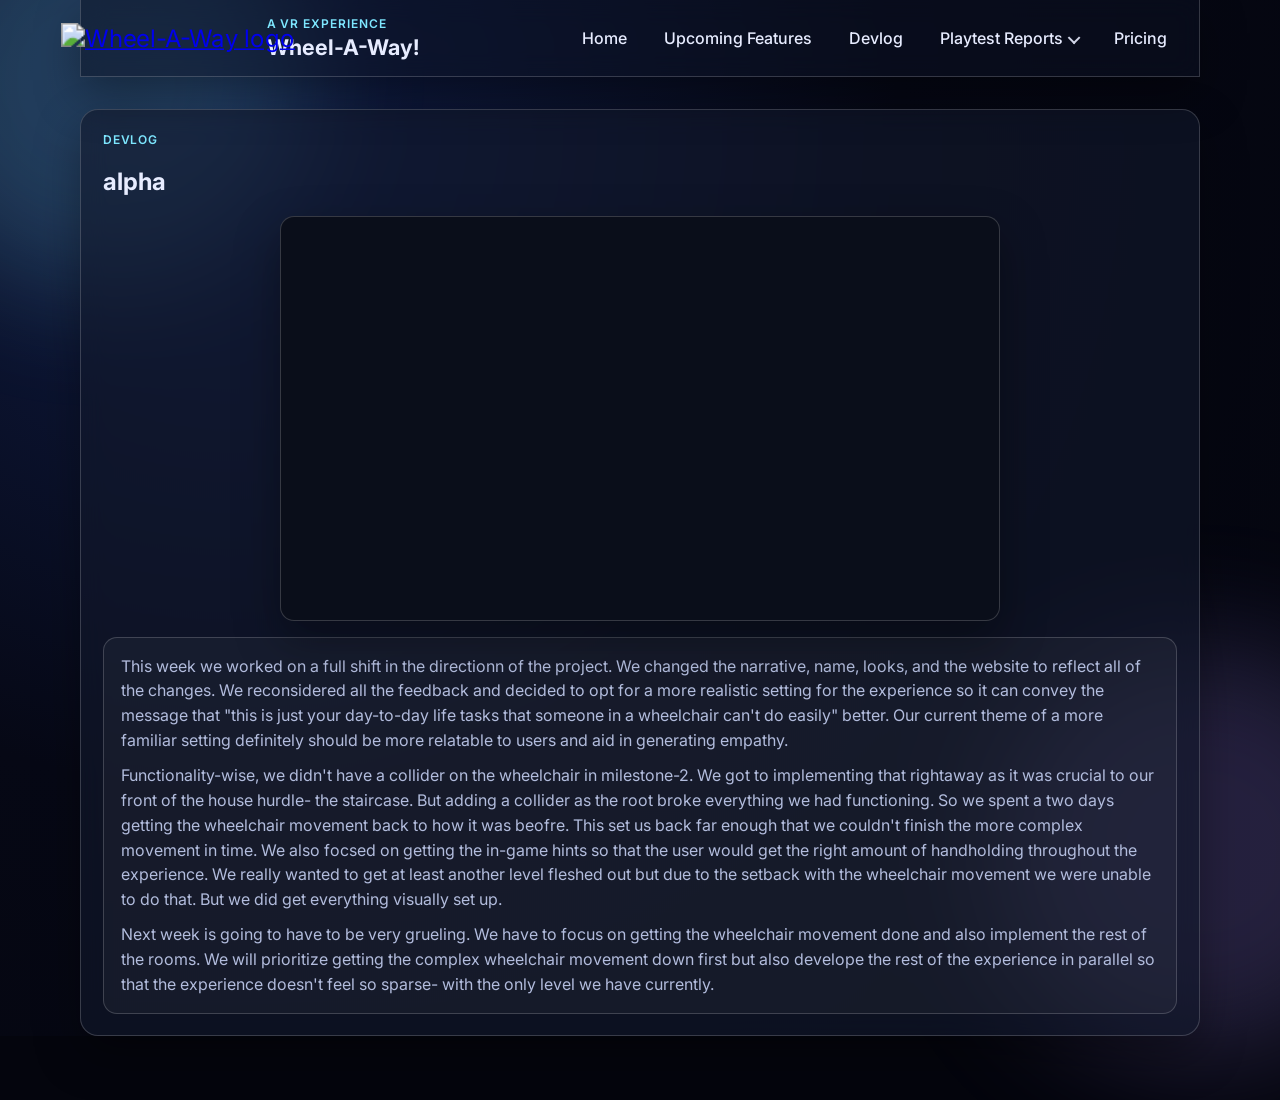
==== commit 989d0bde: "devlog + video" ====
--- a/alpha.html
+++ b/alpha.html
@@ -1,4 +1,4 @@
-<!DOCTYPE html>
+<!doctype html>
 <html lang="en">
   <head>
     <meta charset="UTF-8" />
@@ -7,10 +7,7 @@
     <link rel="stylesheet" href="styles.css" />
     <link rel="preconnect" href="https://fonts.googleapis.com" />
     <link rel="preconnect" href="https://fonts.gstatic.com" crossorigin />
-    <link
-      href="https://fonts.googleapis.com/css2?family=Damion&family=Inter:wght@400;500;600;700;800&display=swap"
-      rel="stylesheet"
-    />
+    <link href="https://fonts.googleapis.com/css2?family=Damion&family=Inter:wght@400;500;600;700;800&display=swap" rel="stylesheet" />
     <link rel="stylesheet" href="styles.css" />
   </head>
 
@@ -57,21 +54,31 @@
         <div class="video-embed-wrap">
           <iframe
             title="Wheel-A-Way project video"
-            src="https://www.youtube.com/embed/TqfIcUCK7Ow"
+            src="https://youtu.be/rITDi1z_ejk"
             allow="accelerometer; autoplay; clipboard-write; encrypted-media; gyroscope; picture-in-picture; web-share"
             allowfullscreen
           ></iframe>
         </div>
         <div class="video-description">
           <p>
-            This video walks through the Wheel-A-Way VR escape-room experience: how players move through Jack's spaces, interact with puzzles, and encounter barriers from a
-            wheelchair user's perspective.
+            This week we worked on a full shift in the directionn of the project. We changed the narrative, name, looks, and the website to reflect all of the changes. We
+            reconsidered all the feedback and decided to opt for a more realistic setting for the experience so it can convey the message that "this is just your
+            day-to-day life tasks that someone in a wheelchair can't do easily" better. Our current theme of a more familiar setting definitely should be more relatable
+            to users and aid in generating empathy.
           </p>
           <p>
-            <a href="https://www.youtubeeducation.com/watch?v=TqfIcUCK7Ow">Open on YouTube Education</a> if your network uses the education player.
+            Functionality-wise, we didn't have a collider on the wheelchair in milestone-2. We got to implementing that rightaway as it was crucial to our front of the
+            house hurdle- the staircase. But adding a collider as the root broke everything we had functioning. So we spent a two days getting the wheelchair movement
+            back to how it was beofre. This set us back far enough that we couldn't finish the more complex movement in time. We also focsed on getting the in-game hints
+            so that the user would get the right amount of handholding throughout the experience. We really wanted to get at least another level fleshed out but due to
+            the setback with the wheelchair movement we were unable to do that. But we did get everything visually set up.
+          </p>
+          <p>
+            Next week is going to have to be very grueling. We have to focus on getting the wheelchair movement done and also implement the rest of the rooms. We will
+            prioritize getting the complex wheelchair movement down first but also develope the rest of the experience in parallel so that the experience doesn't feel so
+            sparse- with the only level we have currently.
           </p>
         </div>
-        <p class="section-intro" style="margin-top: 1rem">Add alpha devlog notes here when ready.</p>
       </section>
     </main>
   </body>
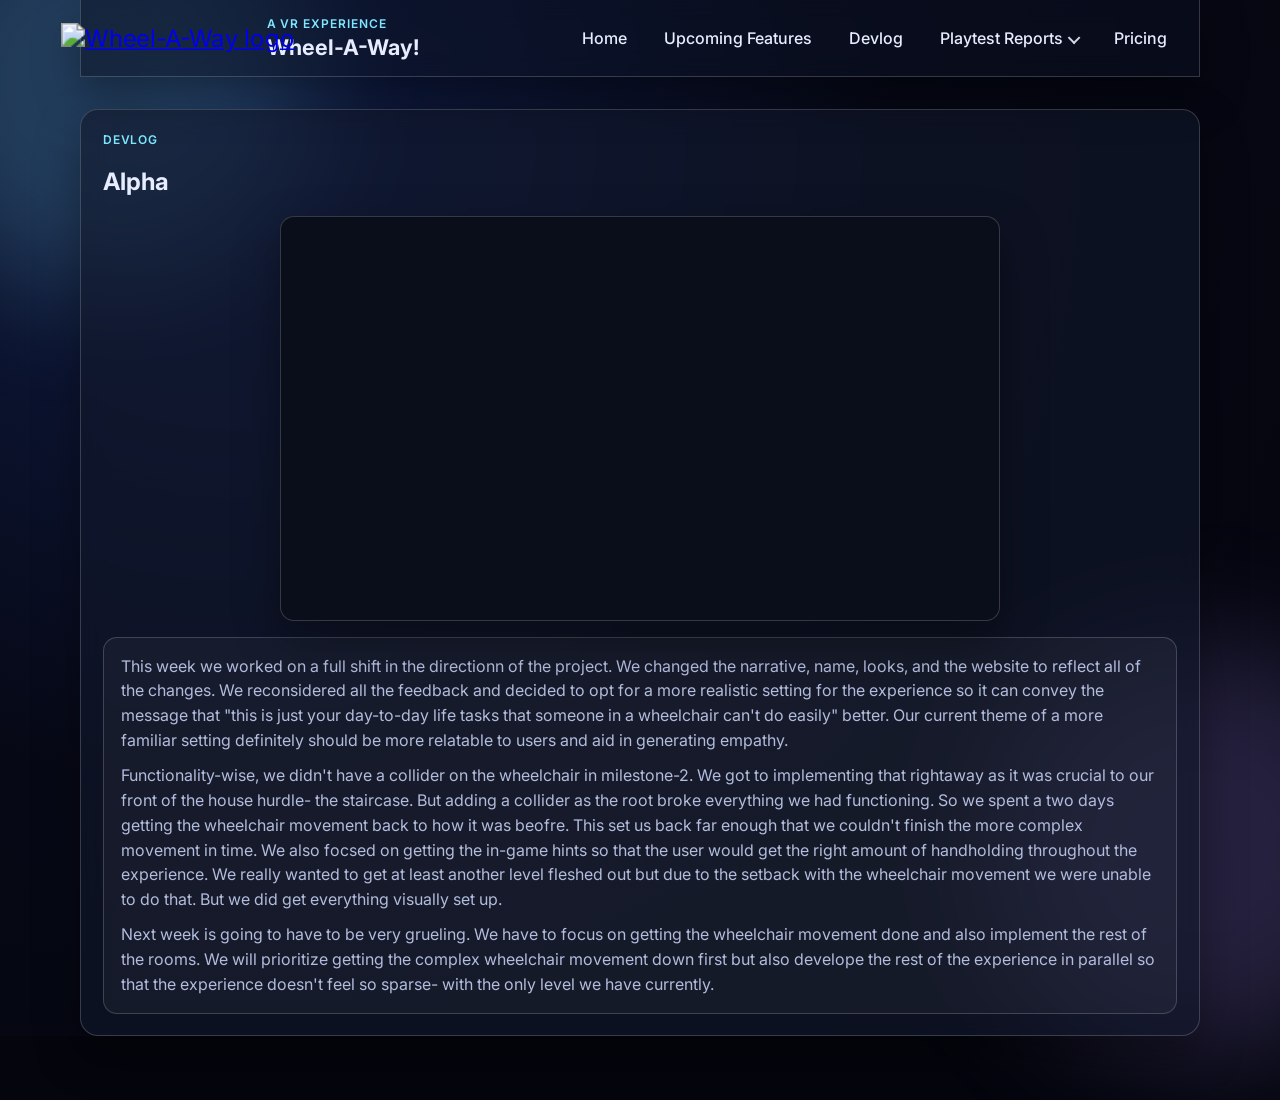
==== commit 7230dbfe: "minor fixes + devlog gold" ====
--- a/alpha.html
+++ b/alpha.html
@@ -37,9 +37,7 @@
             <ul class="dropdown-menu" aria-label="Playtest report pages">
               <li><a href="playtest1.html">playtest1</a></li>
               <li><a href="playtest2.html">playtest2</a></li>
-              <!-- <li><a href="playtest3.html">playtest3</a></li>
-              <li><a href="playtest4.html">playtest4</a></li>
-              <li><a href="playtest5.html">playtest5</a></li> -->
+              <li><a href="playtest3.html">playtest3</a></li>
             </ul>
           </li>
           <li><a href="pricing.html">Pricing</a></li>
@@ -50,11 +48,11 @@
     <main class="layout" style="margin-top: 2rem">
       <section class="glass section">
         <p class="eyebrow">Devlog</p>
-        <h1>alpha</h1>
+        <h1>Alpha</h1>
         <div class="video-embed-wrap">
           <iframe
             title="Wheel-A-Way project video"
-            src="https://youtu.be/rITDi1z_ejk"
+            src="https://www.youtube.com/embed/rITDi1z_ejk?si=F4_8fOoqpoRsCoql"
             allow="accelerometer; autoplay; clipboard-write; encrypted-media; gyroscope; picture-in-picture; web-share"
             allowfullscreen
           ></iframe>
--- a/styles.css
+++ b/styles.css
@@ -19,7 +19,6 @@
   --accent-2: #a78bfa;
   --shadow: 0 18px 45px rgba(0, 0, 0, 0.35);
 }
-
 
 * {
   box-sizing: border-box;
@@ -216,7 +215,9 @@
   opacity: 0;
   transform: translateY(6px);
   pointer-events: none;
-  transition: opacity 0.16s ease, transform 0.16s ease;
+  transition:
+    opacity 0.16s ease,
+    transform 0.16s ease;
   z-index: 30;
 }
 
@@ -292,12 +293,7 @@
   bottom: 0;
   width: 2px;
   transform: translateX(-50%);
-  background: linear-gradient(
-    180deg,
-    rgba(126, 231, 255, 0.15),
-    rgba(167, 139, 250, 0.45),
-    rgba(126, 231, 255, 0.15)
-  );
+  background: linear-gradient(180deg, rgba(126, 231, 255, 0.15), rgba(167, 139, 250, 0.45), rgba(126, 231, 255, 0.15));
   border-radius: 999px;
   pointer-events: none;
 }
@@ -316,7 +312,9 @@
   display: block;
   opacity: 0;
   transform: translateY(40px);
-  transition: opacity 1s ease, transform 1s ease;
+  transition:
+    opacity 1s ease,
+    transform 1s ease;
 }
 
 .timeline-item.is-visible {
@@ -375,7 +373,10 @@
   max-width: min(var(--timeline-card-w), 40vw);
   padding: 0.55rem 0.6rem;
   border-radius: 14px;
-  transition: transform 0.22s ease, border-color 0.22s ease, box-shadow 0.22s ease;
+  transition:
+    transform 0.22s ease,
+    border-color 0.22s ease,
+    box-shadow 0.22s ease;
 }
 
 /* Image left, text right (toward center line) */
@@ -507,12 +508,7 @@
 .hero-overlay {
   position: absolute;
   inset: 0;
-  background: linear-gradient(
-    180deg,
-    rgba(0, 0, 0, 0.18) 0%,
-    rgba(0, 0, 0, 0.42) 70%,
-    rgba(0, 0, 0, 0.56) 100%
-  );
+  background: linear-gradient(180deg, rgba(0, 0, 0, 0.18) 0%, rgba(0, 0, 0, 0.42) 70%, rgba(0, 0, 0, 0.56) 100%);
 }
 
 .hero-banner-text {
@@ -903,7 +899,10 @@
   text-transform: uppercase;
   text-decoration: none;
   box-shadow: 0 10px 28px rgba(0, 0, 0, 0.28);
-  transition: transform 0.18s ease, filter 0.18s ease, box-shadow 0.18s ease;
+  transition:
+    transform 0.18s ease,
+    filter 0.18s ease,
+    box-shadow 0.18s ease;
 }
 
 .btn-pill-accent:hover {
--- a/styles.css
+++ b/styles.css
@@ -19,7 +19,6 @@
   --accent-2: #a78bfa;
   --shadow: 0 18px 45px rgba(0, 0, 0, 0.35);
 }
-
 
 * {
   box-sizing: border-box;
@@ -216,7 +215,9 @@
   opacity: 0;
   transform: translateY(6px);
   pointer-events: none;
-  transition: opacity 0.16s ease, transform 0.16s ease;
+  transition:
+    opacity 0.16s ease,
+    transform 0.16s ease;
   z-index: 30;
 }
 
@@ -292,12 +293,7 @@
   bottom: 0;
   width: 2px;
   transform: translateX(-50%);
-  background: linear-gradient(
-    180deg,
-    rgba(126, 231, 255, 0.15),
-    rgba(167, 139, 250, 0.45),
-    rgba(126, 231, 255, 0.15)
-  );
+  background: linear-gradient(180deg, rgba(126, 231, 255, 0.15), rgba(167, 139, 250, 0.45), rgba(126, 231, 255, 0.15));
   border-radius: 999px;
   pointer-events: none;
 }
@@ -316,7 +312,9 @@
   display: block;
   opacity: 0;
   transform: translateY(40px);
-  transition: opacity 1s ease, transform 1s ease;
+  transition:
+    opacity 1s ease,
+    transform 1s ease;
 }
 
 .timeline-item.is-visible {
@@ -375,7 +373,10 @@
   max-width: min(var(--timeline-card-w), 40vw);
   padding: 0.55rem 0.6rem;
   border-radius: 14px;
-  transition: transform 0.22s ease, border-color 0.22s ease, box-shadow 0.22s ease;
+  transition:
+    transform 0.22s ease,
+    border-color 0.22s ease,
+    box-shadow 0.22s ease;
 }
 
 /* Image left, text right (toward center line) */
@@ -507,12 +508,7 @@
 .hero-overlay {
   position: absolute;
   inset: 0;
-  background: linear-gradient(
-    180deg,
-    rgba(0, 0, 0, 0.18) 0%,
-    rgba(0, 0, 0, 0.42) 70%,
-    rgba(0, 0, 0, 0.56) 100%
-  );
+  background: linear-gradient(180deg, rgba(0, 0, 0, 0.18) 0%, rgba(0, 0, 0, 0.42) 70%, rgba(0, 0, 0, 0.56) 100%);
 }
 
 .hero-banner-text {
@@ -903,7 +899,10 @@
   text-transform: uppercase;
   text-decoration: none;
   box-shadow: 0 10px 28px rgba(0, 0, 0, 0.28);
-  transition: transform 0.18s ease, filter 0.18s ease, box-shadow 0.18s ease;
+  transition:
+    transform 0.18s ease,
+    filter 0.18s ease,
+    box-shadow 0.18s ease;
 }
 
 .btn-pill-accent:hover {
